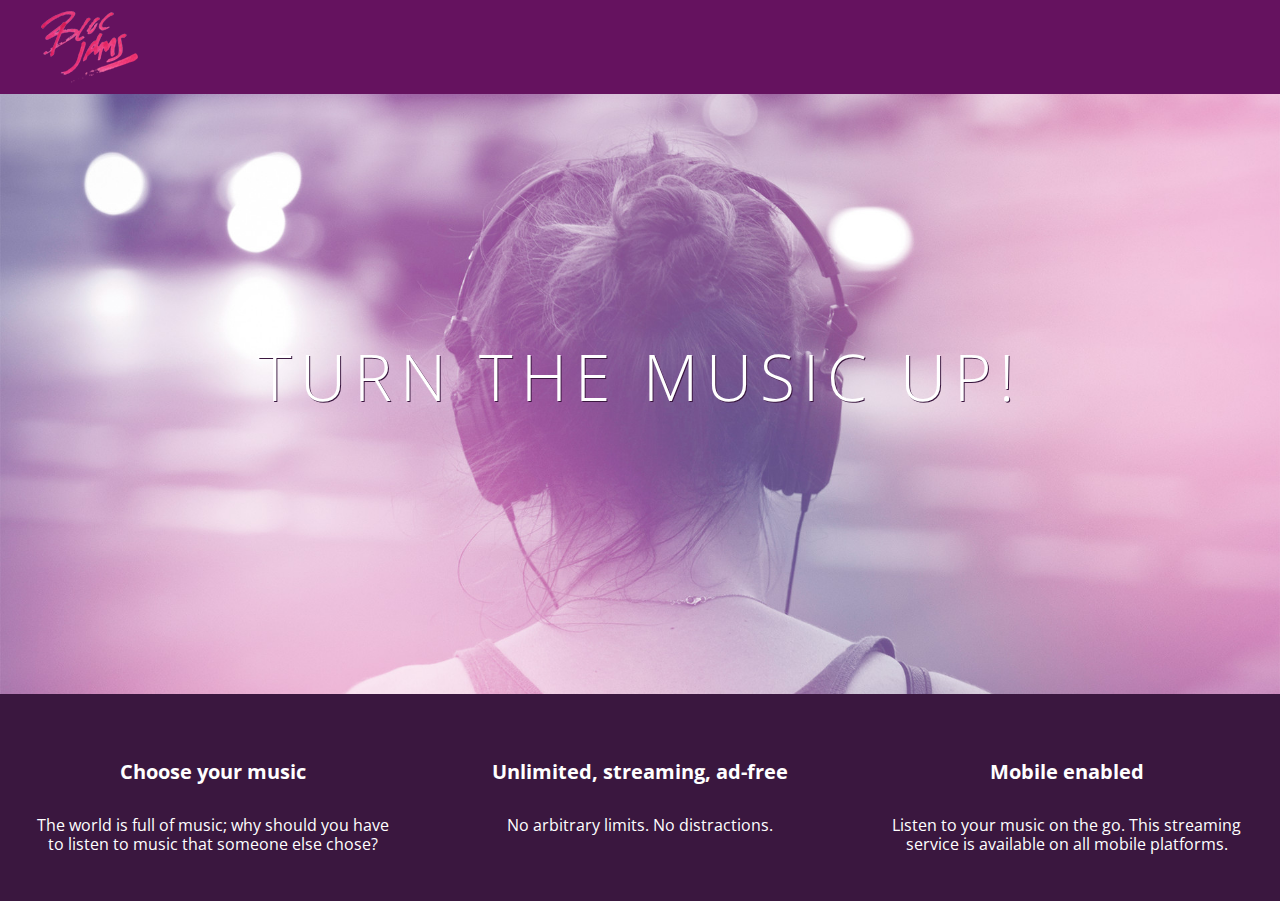
==== index.html @ ca99d729 "Checkpoint 3 Styles: Completed" ====
<!DOCTYPE html>
<html>
    <head>
        <title>Bloc Jams</title>
        <link rel="stylesheet" type="text/css" href="https://fonts.googleapis.com/css?family=Open+Sans:400,800,600,700,300">
        <link rel="stylesheet" type="text/css" href="https://code.ionicframework.com/ionicons/2.0.1/css/ionicons.min.css">
        <link rel="stylesheet" type="text/css" href="styles/normalize.css">
        <link rel="stylesheet" type="text/css" href="styles/main.css">
    </head>
    <body class="landing">
        <nav class="navbar"> <!-- navigation bar -->
            <img src="assets/images/bloc_jams_logo.png" alt="bloc jams logo" class="logo">
        </nav>
        <section class="hero-content"> <!-- hero content -->
            <h1 class="hero-title">Turn the music up!</h1>
        </section>
        <section class="selling-points"> <!-- selling points -->
            <div class="point">
                <span class="ion-music-note"></span>
                <h5 class="point-title">Choose your music</h5>
                <p class="point-description">The world is full of music; why should you have to listen to music that someone else chose?</p>
            </div>
            <div class="point">
                <span class="ion-radio-waves"></span>
                <h5 class="point-title">Unlimited, streaming, ad-free</h5>
                <p class="point-description">No arbitrary limits. No distractions.</p>
            </div>
            <div class="point">
                <span class="ion-iphone"></span>
                <h5 class="point-title">Mobile enabled</h5>
                <p class="point-description">Listen to your music on the go. This streaming service is available on all mobile platforms.</p>
            </div>
        </section>
    </body>
</html>
---- styles/main.css ----
html {
    height: 100%; /* makes sure our HTML takes up 100% of the browser window */
    font-size: 100%;
}

body {
    font-family: 'Open Sans'; /* sets our font to the "Open Sans" typeface */
    color: white;             /* sets the text color to white */
    min-height: 100%;         /* says the height of the body must be, at minimum, 100% of the window */
}

body.landing {
    background-color: rgb(58,23,63); /* sets the background color to an RGB value (see below) */
}


 .navbar {
     padding: 0.5rem;
     background-color: rgb(101,18,95);
 }

 .navbar .logo {
     position: relative; /* positioning will be explained in a resource */
     left: 2rem;
 }

 .hero-content {
     position: relative; /* positioning will be explained in a resource */
     min-height: 600px;  /* hero content element must be _at least_ 600 pixels */
     background-image: url(../assets/images/bloc_jams_bg.jpg);
     background-repeat: no-repeat;
     background-position: center center;
     background-size: cover;
 }

 .hero-content .hero-title {
    position: absolute;             /* positioning will be explained in a resource */
    top: 40%;                       /* positioning will be explained in a resource */
    -webkit-transform: translateY(-50%);
    -moz-transform: translateY(-50%);
    -ms-transform: translateY(-50%);
    transform: translateY(-50%);
    width: 100%;                    /* makes sure the title inhabits the full width of its container */
    text-align: center;             /* aligns text in the horizontal center of the element */
    font-size: 4rem;                /* specifies the size of the font in root em units */
    font-weight: 300;               /* makes the font thinner or lighter weight */
    text-transform: uppercase;      /* transforms the text to be all uppercase lettering */
    letter-spacing: 0.5rem;         /* puts 0.5 root ems worth of space between each letter */
    text-shadow: 1px 1px 0px rgb(58,23,63); /* creates a shadow underneath the text for readability over the image */
}

.selling-points {
    position: relative;
    display: table;
    width: 100%;
    -webkit-box-sizing: border-box;
    -moz-box-sizing: border-box;
    box-sizing: border-box; /* we'll explain this in a resource */
}

.point {
    display: table-cell;
    position: relative;
    width: 33.3%;
    padding: 2rem;
    text-align: center;
}

.point .point-title {
    font-size: 1.25rem;
}

.ion-music-note,
.ion-radio-waves,
.ion-iphone {
    color: rgb(233,50,117);
    font-size: 5rem;
}
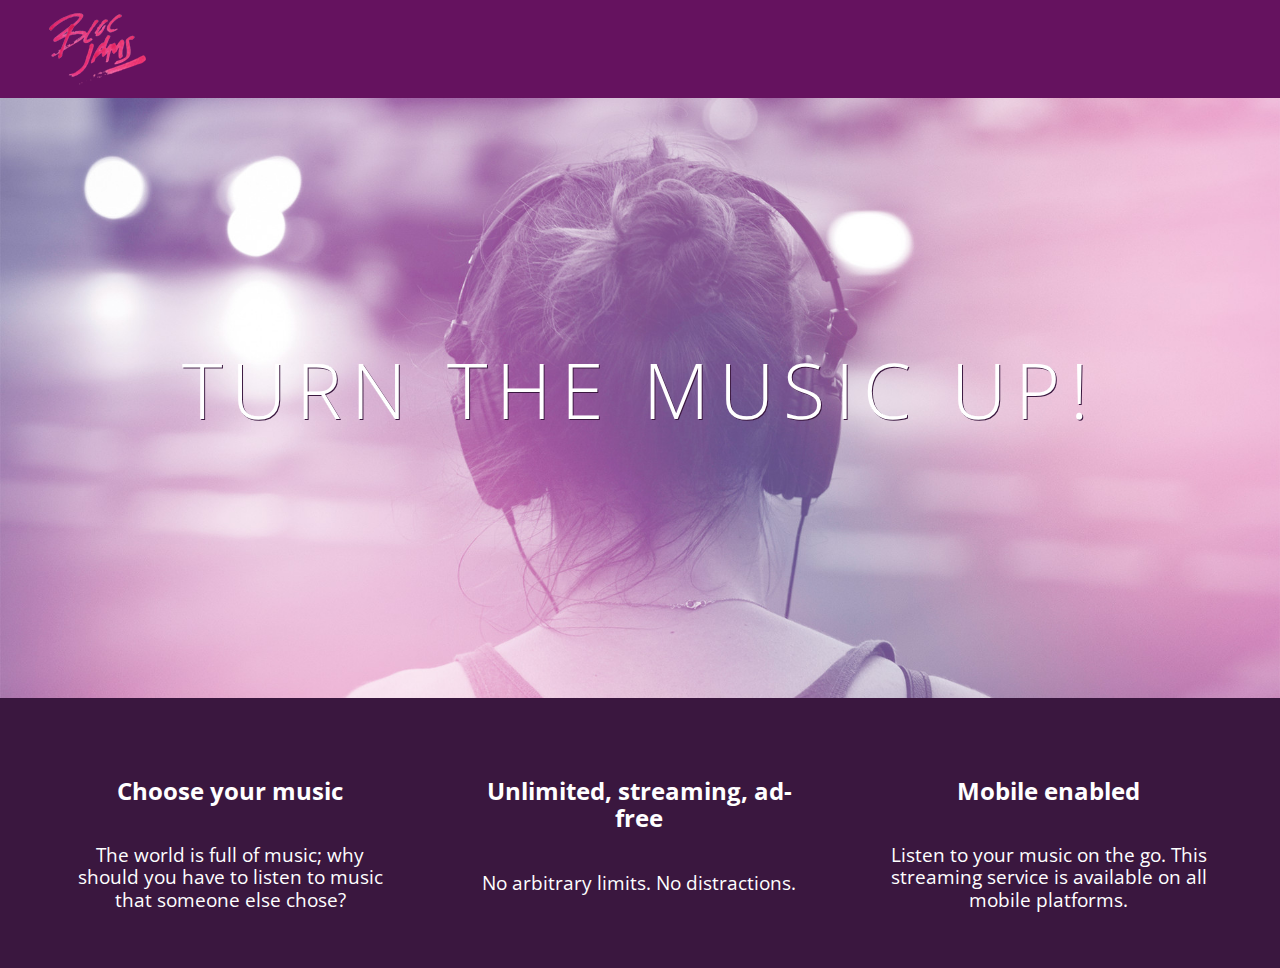
==== commit 379d45de: "Checkpoint 4 Responsiveness: Completed" ====
--- a/index.html
+++ b/index.html
@@ -2,10 +2,12 @@
 <html>
     <head>
         <title>Bloc Jams</title>
+        <meta name="viewport" content="width=device-width, initial-scale=1">
         <link rel="stylesheet" type="text/css" href="https://fonts.googleapis.com/css?family=Open+Sans:400,800,600,700,300">
         <link rel="stylesheet" type="text/css" href="https://code.ionicframework.com/ionicons/2.0.1/css/ionicons.min.css">
         <link rel="stylesheet" type="text/css" href="styles/normalize.css">
         <link rel="stylesheet" type="text/css" href="styles/main.css">
+        <link rel="stylesheet" type="text/css" href="styles/landing.css">
     </head>
     <body class="landing">
         <nav class="navbar"> <!-- navigation bar -->
@@ -14,18 +16,18 @@
         <section class="hero-content"> <!-- hero content -->
             <h1 class="hero-title">Turn the music up!</h1>
         </section>
-        <section class="selling-points"> <!-- selling points -->
-            <div class="point">
+        <section class="selling-points container"> <!-- selling points -->
+            <div class="point column third">
                 <span class="ion-music-note"></span>
                 <h5 class="point-title">Choose your music</h5>
                 <p class="point-description">The world is full of music; why should you have to listen to music that someone else chose?</p>
             </div>
-            <div class="point">
+            <div class="point column third">
                 <span class="ion-radio-waves"></span>
                 <h5 class="point-title">Unlimited, streaming, ad-free</h5>
                 <p class="point-description">No arbitrary limits. No distractions.</p>
             </div>
-            <div class="point">
+            <div class="point column third">
                 <span class="ion-iphone"></span>
                 <h5 class="point-title">Mobile enabled</h5>
                 <p class="point-description">Listen to your music on the go. This streaming service is available on all mobile platforms.</p>
--- a/styles/main.css
+++ b/styles/main.css
@@ -1,3 +1,9 @@
+*, *::before, *::after {
+    -moz-box-sizing: border-box;
+    -webkit-box-sizing: border-box;
+    box-sizing: border-box;
+}
+
 html {
     height: 100%; /* makes sure our HTML takes up 100% of the browser window */
     font-size: 100%;
@@ -9,11 +15,6 @@
     min-height: 100%;         /* says the height of the body must be, at minimum, 100% of the window */
 }
 
-body.landing {
-    background-color: rgb(58,23,63); /* sets the background color to an RGB value (see below) */
-}
-
-
  .navbar {
      padding: 0.5rem;
      background-color: rgb(101,18,95);
@@ -24,55 +25,32 @@
      left: 2rem;
  }
 
- .hero-content {
-     position: relative; /* positioning will be explained in a resource */
-     min-height: 600px;  /* hero content element must be _at least_ 600 pixels */
-     background-image: url(../assets/images/bloc_jams_bg.jpg);
-     background-repeat: no-repeat;
-     background-position: center center;
-     background-size: cover;
+ .container {
+     margin: 0 auto;
+     max-width: 64rem;
  }
 
- .hero-content .hero-title {
-    position: absolute;             /* positioning will be explained in a resource */
-    top: 40%;                       /* positioning will be explained in a resource */
-    -webkit-transform: translateY(-50%);
-    -moz-transform: translateY(-50%);
-    -ms-transform: translateY(-50%);
-    transform: translateY(-50%);
-    width: 100%;                    /* makes sure the title inhabits the full width of its container */
-    text-align: center;             /* aligns text in the horizontal center of the element */
-    font-size: 4rem;                /* specifies the size of the font in root em units */
-    font-weight: 300;               /* makes the font thinner or lighter weight */
-    text-transform: uppercase;      /* transforms the text to be all uppercase lettering */
-    letter-spacing: 0.5rem;         /* puts 0.5 root ems worth of space between each letter */
-    text-shadow: 1px 1px 0px rgb(58,23,63); /* creates a shadow underneath the text for readability over the image */
-}
 
-.selling-points {
-    position: relative;
-    display: table;
-    width: 100%;
-    -webkit-box-sizing: border-box;
-    -moz-box-sizing: border-box;
-    box-sizing: border-box; /* we'll explain this in a resource */
-}
+ /* Medium and small screens (640px) */
+ @media (min-width: 640px) {
+    html { font-size: 112%; }
 
-.point {
-    display: table-cell;
-    position: relative;
-    width: 33.3%;
-    padding: 2rem;
-    text-align: center;
-}
+    .column {
+        float: left;
+        padding-left: 1rem;
+        padding-right: 1rem;
+    }
 
-.point .point-title {
-    font-size: 1.25rem;
-}
+    .column.full { width: 100%; }
+    .column.two-thirds { width: 66.7%; }
+    .column.half { width: 50%; }
+    .column.third { width: 33.3%; }
+    .column.fourth { width: 25%; }
+    .column.flow-opposite { float: right; }
+ }
 
-.ion-music-note,
-.ion-radio-waves,
-.ion-iphone {
-    color: rgb(233,50,117);
-    font-size: 5rem;
-}
+ /* Large screens (1024px) */
+ @media (min-width: 1024px) {
+     html { font-size: 120%; }
+   /* Style information will go here */
+ }
--- a/styles/landing.css
+++ b/styles/landing.css
@@ -0,0 +1,48 @@
+body.landing {
+    background-color: rgb(58,23,63);
+}
+
+.hero-content {
+    position: relative;
+    min-height: 600px;
+    background-image: url(../assets/images/bloc_jams_bg.jpg);
+    background-repeat: no-repeat;
+    background-position: center center;
+    background-size: cover;
+}
+
+.hero-content .hero-title {
+    position: absolute;
+    top: 40%;
+    -webkit-transform: translateY(-50%);
+    -moz-transform: translateY(-50%);
+    transform: translateY(-50%);
+    width: 100%;
+    text-align: center;
+    font-size: 4rem;
+    font-weight: 300;
+    text-transform: uppercase;
+    letter-spacing: 0.5rem;
+    text-shadow: 1px 1px 0px rgb(58,23,63);
+}
+
+.selling-points {
+    position: relative;
+}
+
+.point {
+    position: relative;
+    padding: 2rem;
+    text-align: center;
+}
+
+.point .point-title {
+    font-size: 1.25rem;
+}
+
+.ion-music-note,
+.ion-radio-waves,
+.ion-iphone {
+    color: rgb(233,50,117);
+    font-size: 5rem;
+}
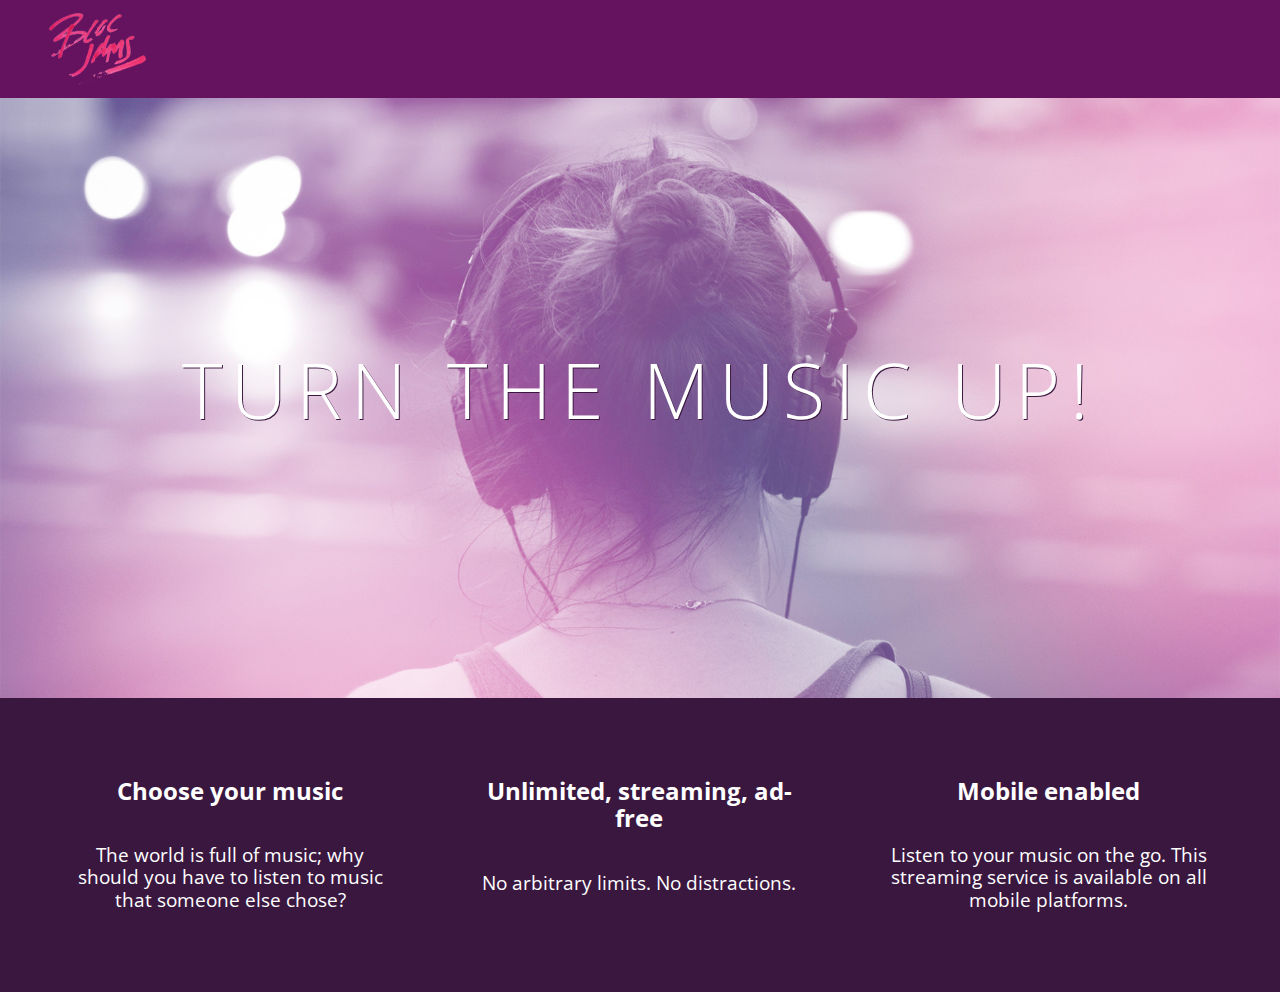
==== commit 4d8118a7: "Assignment 4 completed" ====
--- a/index.html
+++ b/index.html
@@ -16,7 +16,7 @@
         <section class="hero-content"> <!-- hero content -->
             <h1 class="hero-title">Turn the music up!</h1>
         </section>
-        <section class="selling-points container"> <!-- selling points -->
+        <section class="selling-points container clearfix"> <!-- selling points -->
             <div class="point column third">
                 <span class="ion-music-note"></span>
                 <h5 class="point-title">Choose your music</h5>
--- a/styles/main.css
+++ b/styles/main.css
@@ -54,3 +54,11 @@
      html { font-size: 120%; }
    /* Style information will go here */
  }
+
+ .clearfix::after {
+    content: ".";
+    visibility: hidden;
+    display: block;
+    height: 0;
+    clear: both;
+ }
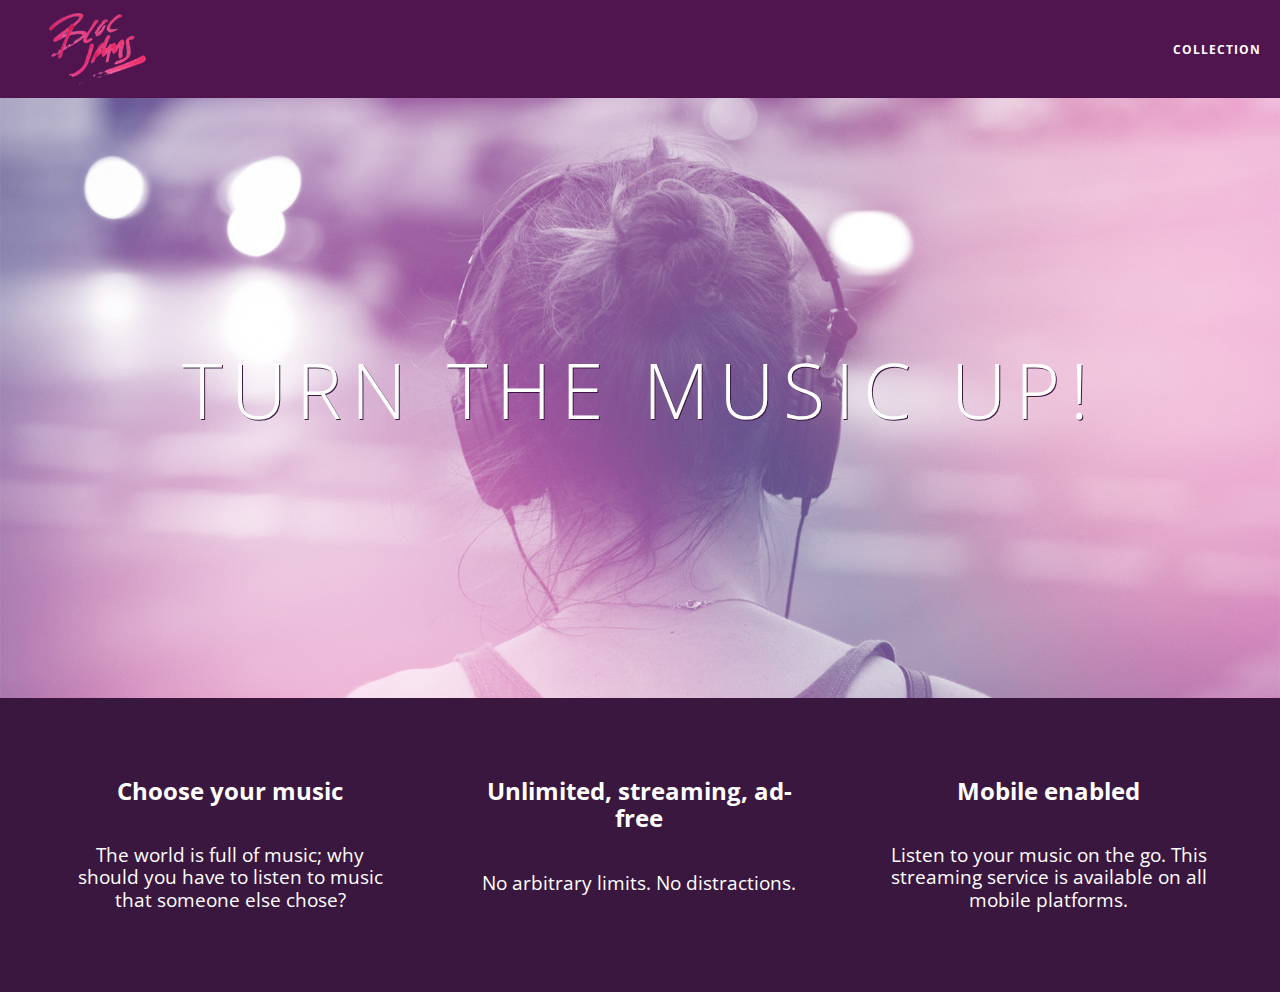
==== commit 19d8985c: "Checkpoint 5 collection view: completed" ====
--- a/index.html
+++ b/index.html
@@ -11,7 +11,12 @@
     </head>
     <body class="landing">
         <nav class="navbar"> <!-- navigation bar -->
-            <img src="assets/images/bloc_jams_logo.png" alt="bloc jams logo" class="logo">
+            <a href="index.html" class="logo">
+                <img src="assets/images/bloc_jams_logo.png" alt="bloc jams logo">
+            </a>
+            <div class="links-container">
+                <a href="collection.html" class="navbar-link">collection</a>
+            </div>
         </nav>
         <section class="hero-content"> <!-- hero content -->
             <h1 class="hero-title">Turn the music up!</h1>
--- a/styles/main.css
+++ b/styles/main.css
@@ -16,13 +16,48 @@
 }
 
  .navbar {
+     position: relative;
      padding: 0.5rem;
-     background-color: rgb(101,18,95);
+     background-color: rgba(101,18,95, 0.5);
+     z-index: 1;
  }
 
  .navbar .logo {
      position: relative; /* positioning will be explained in a resource */
      left: 2rem;
+     cursor: pointer;
+ }
+
+ .navbar .links-container {
+     display: table;
+     position: absolute;
+     top: 0;
+     right: 0;
+     height: 100px;
+     color: white;
+ }
+
+ .links-container .navbar-link {
+     display: table-cell;
+     position: relative;
+     height: 100%;
+     padding-left: 1rem;
+     padding-right: 1rem;
+     /* #3 */
+     vertical-align: middle;
+     color: white;
+     font-size: 0.625rem;
+     letter-spacing: 0.05rem;
+     font-weight: 700;
+     text-transform: uppercase;
+     /* #4 */
+     text-decoration: none;
+     cursor: pointer;
+ }
+
+   /* #5 */
+ .links-container .navbar-link:hover {
+     color: rgb(233,50,117);
  }
 
  .container {
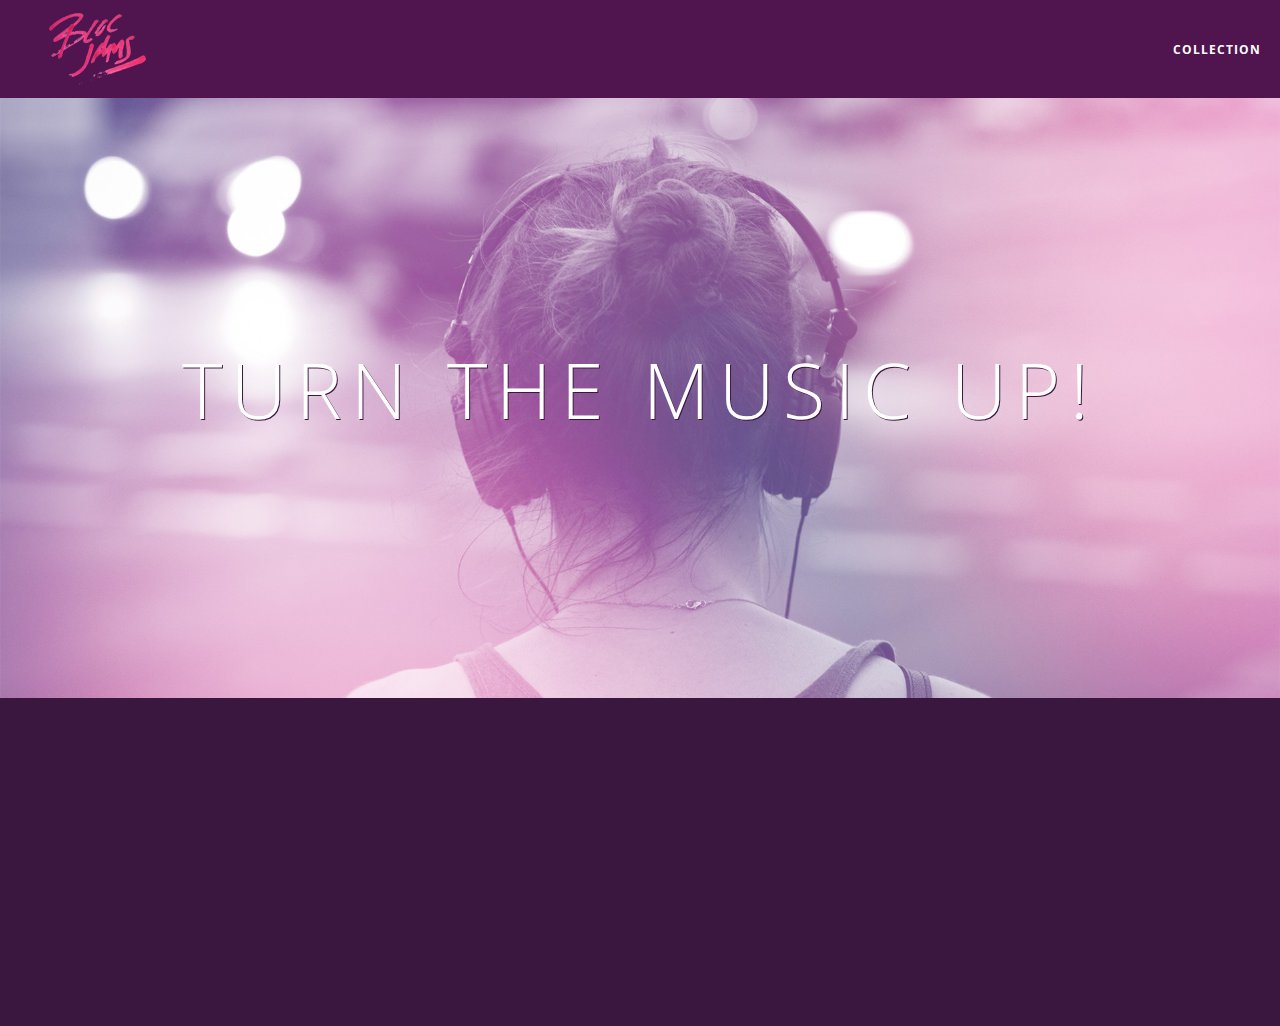
==== commit 2c8ee942: "Checkpoint 8 animation: completed" ====
--- a/index.html
+++ b/index.html
@@ -38,5 +38,7 @@
                 <p class="point-description">Listen to your music on the go. This streaming service is available on all mobile platforms.</p>
             </div>
         </section>
+        <script src="scripts/landing.js"></script>
+
     </body>
 </html>
--- a/styles/main.css
+++ b/styles/main.css
@@ -65,6 +65,9 @@
      max-width: 64rem;
  }
 
+ .container.narrow {
+     max-width: 56rem;
+ }
 
  /* Medium and small screens (640px) */
  @media (min-width: 640px) {
--- a/styles/landing.css
+++ b/styles/landing.css
@@ -34,6 +34,16 @@
     position: relative;
     padding: 2rem;
     text-align: center;
+    opacity: 0;
+    -webkit-transform: scaleX(0.9) translateY(3rem);
+    -moz-transform: scaleX(0.9) translateY(3rem);
+    transform: scaleX(0.9) translateY(3rem);
+    -webkit-transition: all 0.25s ease-in-out;
+    -moz-transition: all 0.25s ease-in-out;
+    transition: all 0.25s ease-in-out;
+    -webkit-transition-delay: 0.2s;
+    -moz-transition-delay: 0.2s;
+    transition-delay: 0.2s;
 }
 
 .point .point-title {
